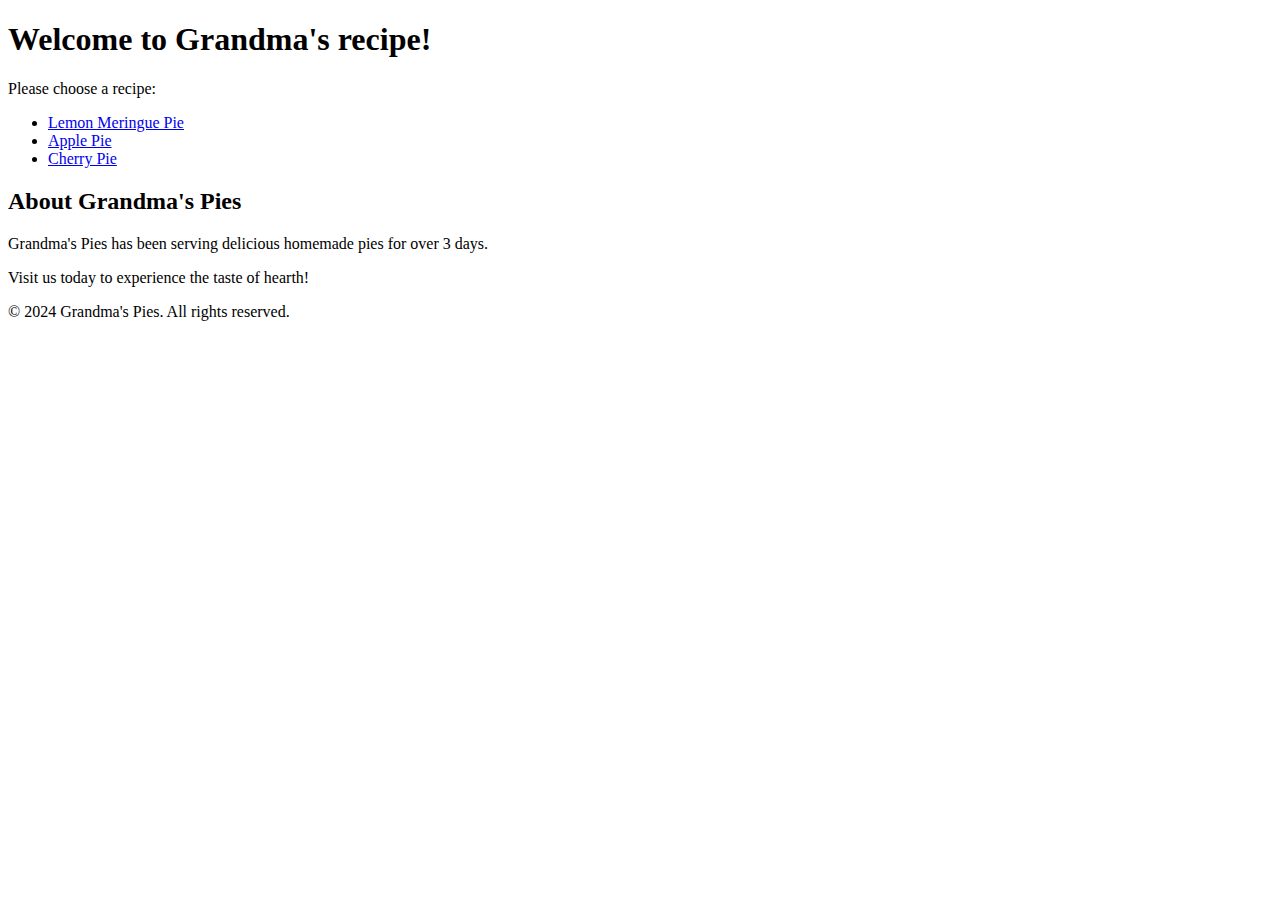
==== index.html @ b1956a8e "Add files via upload" ====
<!DOCTYPE html>
<html>
<head>
    <title>PieRecipe</title>
</head>
<body>

    <h1>Welcome to Grandma's recipe!</h1>
    <p>Please choose a recipe:</p>
    <ul>
        <li><a href="pie.html">Lemon Meringue Pie</a></li>
        <li><a href="https://www.example.com">Apple Pie</a></li>
        <li><a href="https://www.example.com">Cherry Pie</a></li>
    </ul>
    <div>
        <h2>About Grandma's Pies</h2>
        <p>Grandma's Pies has been serving delicious homemade pies for over 3 days.</p>
        <p>Visit us today to experience the taste of hearth!</p>
    </div>
    <footer>
        <p>&copy; 2024 Grandma's Pies. All rights reserved.</p>
    </footer>
</body>
</html>
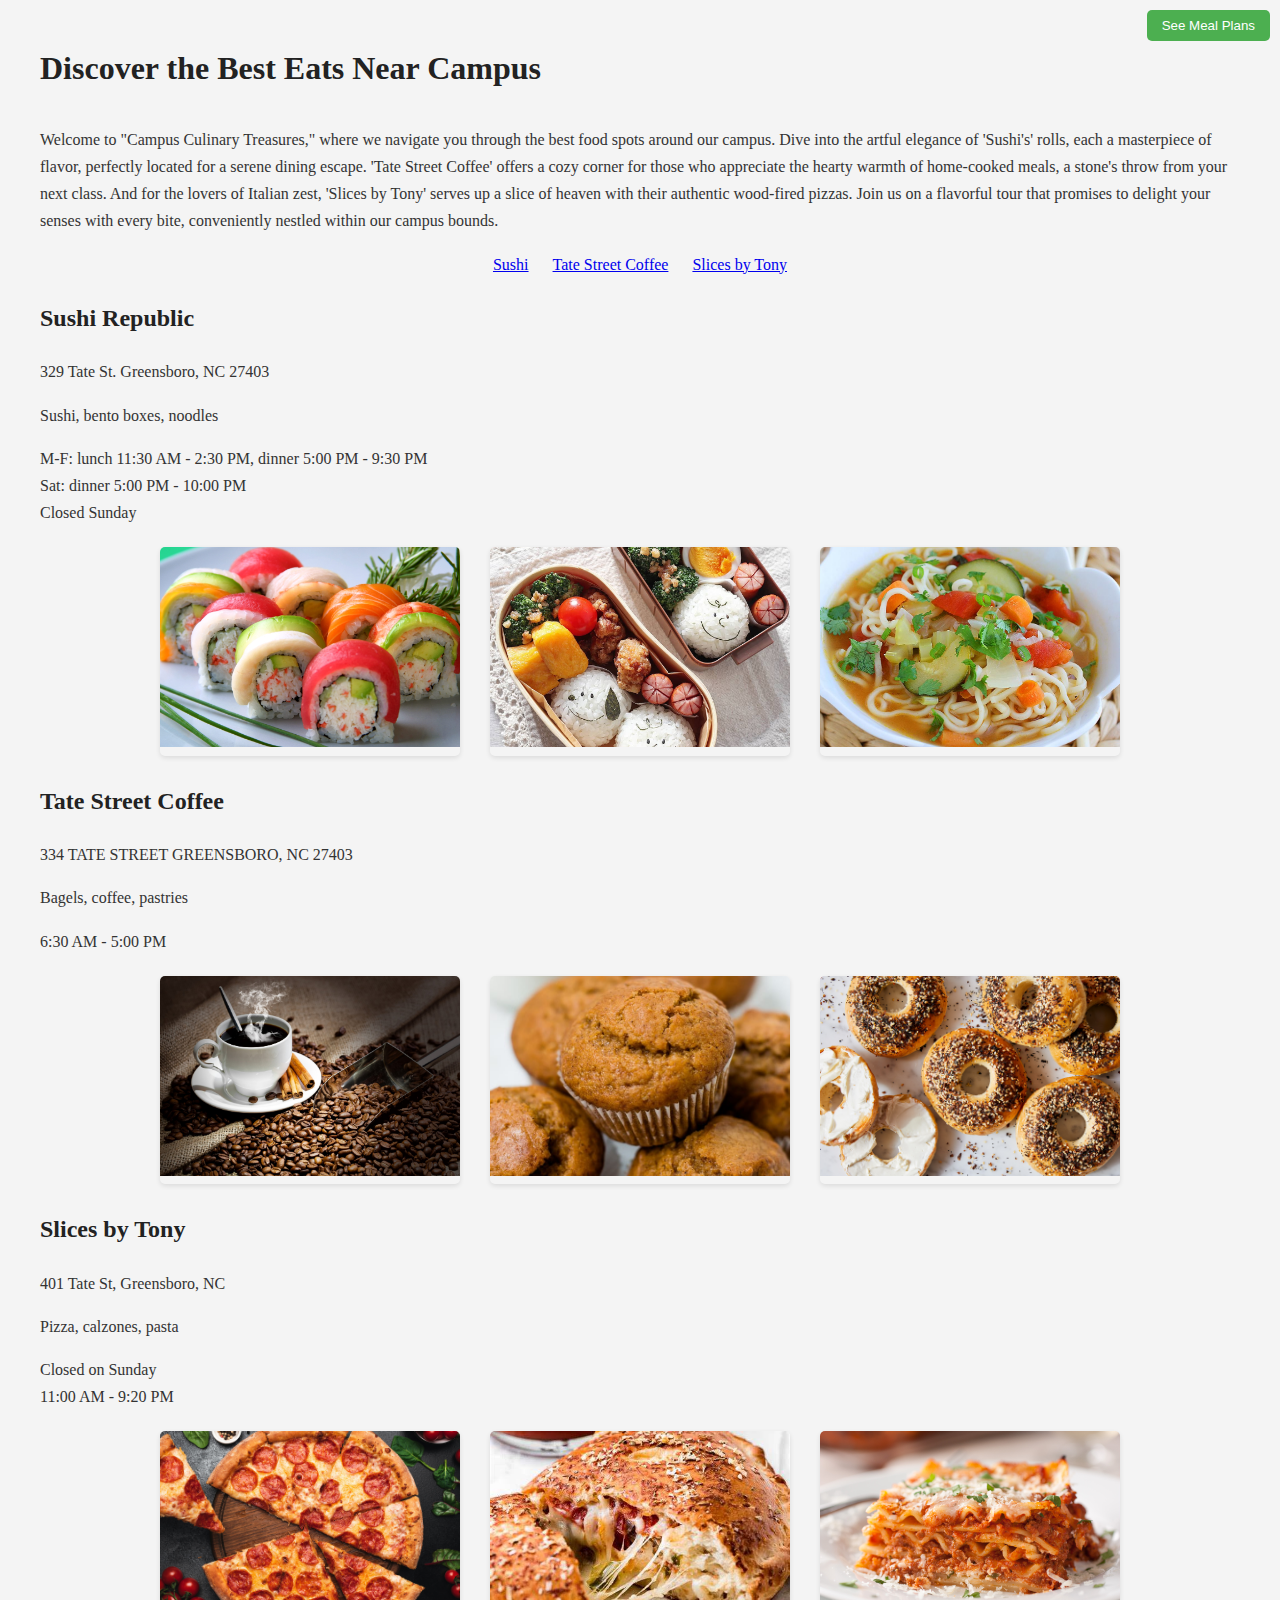
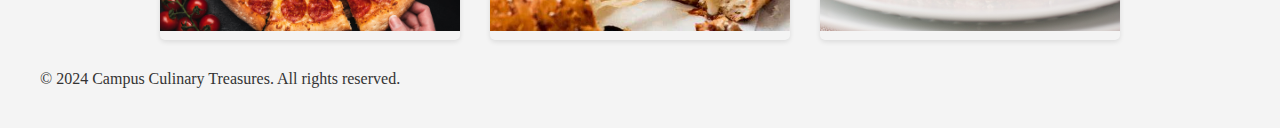
==== commit 0af5cb0e: "Add files via upload" ====
--- a/index.html
+++ b/index.html
@@ -1,24 +1,124 @@
 <!DOCTYPE html>
-<html>
+<html lang="en">
 <head>
-    <title>PieRecipe</title>
+  <meta charset="UTF-8">
+  <meta name="viewport" content="width=device-width, initial-scale=1.0">
+  <title>Campus Culinary Treasures</title>
+  <link rel="stylesheet" href="styles.css">
 </head>
 <body>
+  <header>
+  <h1>Discover the Best Eats Near Campus</h1>
+  <button id="mealPlanButton">See Meal Plans</button> 
+</header>
+  <main>
+    <section id="introduction">
+      <p>Welcome to "Campus Culinary Treasures," where we navigate you through the best food spots around our campus. Dive into the artful elegance of 'Sushi's' rolls, each a masterpiece of flavor, perfectly located for a serene dining escape. 'Tate Street Coffee' offers a cozy corner for those who appreciate the hearty warmth of home-cooked meals, a stone's throw from your next class. And for the lovers of Italian zest, 'Slices by Tony' serves up a slice of heaven with their authentic wood-fired pizzas. Join us on a flavorful tour that promises to delight your senses with every bite, conveniently nestled within our campus bounds.</p>
 
-    <h1>Welcome to Grandma's recipe!</h1>
-    <p>Please choose a recipe:</p>
-    <ul>
-        <li><a href="pie.html">Lemon Meringue Pie</a></li>
-        <li><a href="https://www.example.com">Apple Pie</a></li>
-        <li><a href="https://www.example.com">Cherry Pie</a></li>
-    </ul>
-    <div>
-        <h2>About Grandma's Pies</h2>
-        <p>Grandma's Pies has been serving delicious homemade pies for over 3 days.</p>
-        <p>Visit us today to experience the taste of hearth!</p>
-    </div>
-    <footer>
-        <p>&copy; 2024 Grandma's Pies. All rights reserved.</p>
-    </footer>
-</body>
+      <ul class="restaurants">
+        <li><a href="#sushi">Sushi</a></li>
+        <li><a href="#tate-street-coffee">Tate Street Coffee</a></li>
+        <li><a href="#slices-by-tony">Slices by Tony</a></li>
+      </ul>
+    </section>
+
+    <article id="sushi">
+      <h2>Sushi Republic</h2>
+      <p>329 Tate St. Greensboro, NC 27403</p>
+      <p>Sushi, bento boxes, noodles</p>
+      <p>M-F: lunch 11:30 AM - 2:30 PM, dinner 5:00 PM - 9:30 PM <br>
+        Sat: dinner 5:00 PM - 10:00 PM <br>
+        Closed Sunday</p>
+      <div class="dish-gallery">
+        <div class="dish">
+          <img src="suthy.jpg" alt="Sushi Combo" onclick="handleDishClick(this)">
+          <div class="dish-description">
+            <p>Can never go wrong with the great umami taste available. - $22</p>
+            <p>Source: <a href="https://shogautah.com/">(shogautah.com)</a></p>
+          </div>
+        </div>
+        <div class="dish">
+          <img src="benbox.jpg" alt="Salmon Bento Box" onclick="handleDishClick(this)">
+          <div class="dish-description">
+            <p>Need something more filling? Have this healthy and tasty box! - $12</p>
+            <p>Source: @_y_512_c_cooking (Instagram)</p>
+          </div>
+        </div>
+        <div class="dish">
+          <img src="nodol.jpg" alt="Vegetable Ramen" onclick="handleDishClick(this)">
+          <div class="dish-description">
+            <p>This will be the perfect thing to warm you up with the tasty broth! - $7.50</p>
+            <p>Source: <a href="https://www.thecomfortofcooking.com/">thecomfortofcooking.com</a></p>
+          </div>
+        </div>
+      </div>
+    </article>
+
+<article id="tate-street-coffee"> 
+      <h2>Tate Street Coffee</h2>
+      <p>334 TATE STREET GREENSBORO, NC 27403</p>
+      <p>Bagels, coffee, pastries</p>
+      <p>6:30 AM - 5:00 PM</p>
+      <div class="dish-gallery">
+        <div class="dish">
+          <img src="cothy.jpg" alt="Hot Coffee GO" onclick="handleDishClick(this)">
+          <div class="dish-description">
+            <p>This is always a good option for a cold winter morning to get my day started. - $2.75</p>
+            <p>Source: <a href="https://abstract.desktopnexus.com/wallpaper/1221134/">abstract.desktopnexus.com</a></p>
+          </div>
+        </div>
+        <div class="dish">
+          <img src="punkin.jpg" alt="Pumpkin Muffin" onclick="handleDishClick(this)">
+          <div class="dish-description">
+            <p>This is a great treat if you want to get into the autumn festivities! - $3.50</p>
+            <p>Source: <a href="https://prettysimplesweet.com/pumpkin-muffins/">prettysimplesweet.com</a></p>
+          </div>
+        </div>
+        <div class="dish">
+          <img src="bagl.jpg" alt="Everything Bagel" onclick="handleDishClick(this)">
+          <div class="dish-description">
+            <p>When you are drinking your coffee, nothing pairs better than a nice bagel for breakfast! - $2.25</p>
+            <p>Source: <a href="https://www.kingarthurbaking.com/recipes/chewy-everything-bagels-recipe">kingarthurbaking.com</a></p>
+          </div>
+        </div>
+      </div>
+    </article>
+<article id="slices-by-tony">
+      <h2>Slices by Tony</h2>
+      <p>401 Tate St, Greensboro, NC</p>
+      <p>Pizza, calzones, pasta</p>
+      <p>Closed on Sunday <br>
+      11:00 AM - 9:20 PM</p>
+      <div class="dish-gallery">
+        <div class="dish">
+          <img src="pitha.jpg" alt="Pepperoni Pizza" onclick="handleDishClick(this)">
+          <div class="dish-description">
+            <p>Nothing wrong with a classic food after a hard day's work. - $14.50</p>
+            <p>Source: <a href="https://www.website.com">your-pizza-source.com</a></p> 
+          </div>
+        </div>
+        <div class="dish">
+          <img src="calthon.jpg" alt="Steak Calzone" onclick="handleDishClick(this)">
+          <div class="dish-description">
+            <p>Hearty and satisfying, this calzone is filled with juicy steak, melty cheese, and your favorite toppings. - $15</p>
+            <p>Source: <a href="https://www.tasteofhome.com/recipes/cheesy-steak-calzones/">tasteofhome.com</a></p>
+          </div> 
+        </div>
+        <div class="dish">
+          <img src="lazana.jpg" alt="Lasagna" onclick="handleDishClick(this)">
+          <div class="dish-description">
+            <p>Classic Italian comfort food layered with pasta, ricotta cheese, meat sauce, and mozzarella cheese. - $17</p>
+            <p>Source: <a href="https://www.bbcgoodfood.com/recipes/classic-lasagne-13275">bbcgoodfood.com</a></p>
+          </div> 
+        </div>
+      </div>
+    </article>
+
+
+</main>
+ <footer>
+   <p>© 2024 Campus Culinary Treasures. All rights reserved.</p>
+ </footer>
+ <script src="script.js"></script>
+ </body>
 </html>--- a/styles.css
+++ b/styles.css
@@ -0,0 +1,97 @@
+body {
+  font-family: 'Open Sans', sans-seri; /* More readable font */
+  line-height: 1.7; /* Increased line height for readability */
+  color: #333; 
+  background: #f4f4f4; 
+  padding: 20px;
+  max-width: 1200px;
+  margin: 0 auto;
+}
+
+h1, h2 {
+  color: #222; /* Slightly darker heading color */
+}
+
+header {
+  margin-bottom: 30px; /* Space between header and content */
+}
+
+/* Restaurant Section Styling */
+.restaurants { 
+  list-style: none; /* Remove default bullet points */
+  margin: 0;
+  padding: 0;
+  text-align: center; /* Center the restaurant names */
+}
+
+.restaurants li {
+  display: inline-block;
+  margin: 0 10px;  /* Add spacing between restaurant names */
+}
+
+/* Dish Gallery Styling */
+.dish-gallery {
+  display: flex;
+  flex-wrap: wrap;
+  justify-content: center;
+  gap: 20px; 
+  margin-bottom: 20px;
+}
+#mealPlanButton {
+  position: absolute;
+  top: 10px;
+  right: 10px;
+  padding: 8px 15px;
+  background-color: #4CAF50; /* Example color - change as needed */
+  color: white;
+  border: none;
+  border-radius: 5px; 
+  cursor: pointer; 
+}
+.dish {
+  flex: 0 1 300px; /* Flexible sizing, minimum width of 300px */
+  margin: 5px;
+  box-shadow: 0 2px 5px rgba(0, 0, 0, 0.1); /* Soft shadow effect */
+  border-radius: 5px;   /* Slightly rounded edges */ 
+  transition: transform 0.5s ease; /*  Smooth transition */
+}
+
+.dish img {
+  width: 100%; 
+  height: 200px; /* Set a consistent image height */
+  object-fit: cover; /* Maintain aspect ratio */
+  border-top-left-radius: 5px;
+  border-top-right-radius: 5px;
+}
+
+.dish-description {
+  padding: 10px; 
+}
+
+/* Hover Effects */
+.dish:hover {
+  transform: scale(1.02); /* Subtle zoom effect on hover*/
+}
+
+/* Selected Dish Styles */
+.selected-dish {
+  transform: scale(1.2); /* Larger zoom effect for selected dish */
+  z-index: 10; 
+}
+
+.dish-description {
+    padding: 10px;
+    display: none; /* Hidden by default */
+}
+
+.dish:hover .dish-description {
+    display: block; /* Show on hover of the parent .dish */
+    position: absolute; /* Allow positioning relative to dish container */
+    bottom: 0;          /* Adjust as needed */
+    left: 0;           /* Adjust as needed */
+    background-color: white; 
+    padding: 15px; 
+    border-radius: 5px; 
+    box-shadow: 0 2px 5px rgba(0, 0, 0, 0.2);   
+}
+
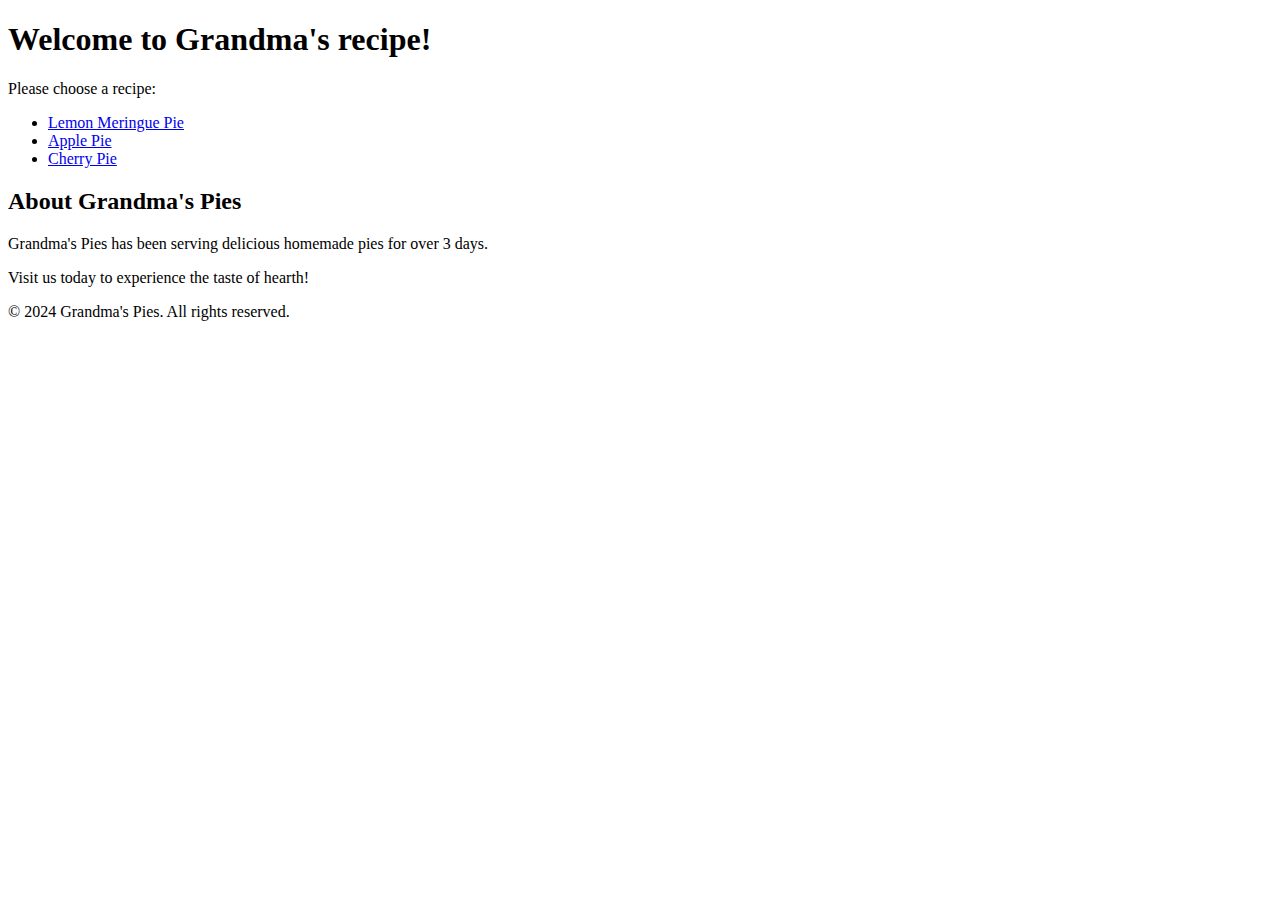
==== commit a14f6413: "assignment4" ====
--- a/index.html
+++ b/index.html
@@ -1,124 +1,24 @@
-<!DOCTYPE html>
-<html lang="en">
-<head>
-  <meta charset="UTF-8">
-  <meta name="viewport" content="width=device-width, initial-scale=1.0">
-  <title>Campus Culinary Treasures</title>
-  <link rel="stylesheet" href="styles.css">
-</head>
-<body>
-  <header>
-  <h1>Discover the Best Eats Near Campus</h1>
-  <button id="mealPlanButton">See Meal Plans</button> 
-</header>
-  <main>
-    <section id="introduction">
-      <p>Welcome to "Campus Culinary Treasures," where we navigate you through the best food spots around our campus. Dive into the artful elegance of 'Sushi's' rolls, each a masterpiece of flavor, perfectly located for a serene dining escape. 'Tate Street Coffee' offers a cozy corner for those who appreciate the hearty warmth of home-cooked meals, a stone's throw from your next class. And for the lovers of Italian zest, 'Slices by Tony' serves up a slice of heaven with their authentic wood-fired pizzas. Join us on a flavorful tour that promises to delight your senses with every bite, conveniently nestled within our campus bounds.</p>
-
-      <ul class="restaurants">
-        <li><a href="#sushi">Sushi</a></li>
-        <li><a href="#tate-street-coffee">Tate Street Coffee</a></li>
-        <li><a href="#slices-by-tony">Slices by Tony</a></li>
-      </ul>
-    </section>
-
-    <article id="sushi">
-      <h2>Sushi Republic</h2>
-      <p>329 Tate St. Greensboro, NC 27403</p>
-      <p>Sushi, bento boxes, noodles</p>
-      <p>M-F: lunch 11:30 AM - 2:30 PM, dinner 5:00 PM - 9:30 PM <br>
-        Sat: dinner 5:00 PM - 10:00 PM <br>
-        Closed Sunday</p>
-      <div class="dish-gallery">
-        <div class="dish">
-          <img src="suthy.jpg" alt="Sushi Combo" onclick="handleDishClick(this)">
-          <div class="dish-description">
-            <p>Can never go wrong with the great umami taste available. - $22</p>
-            <p>Source: <a href="https://shogautah.com/">(shogautah.com)</a></p>
-          </div>
-        </div>
-        <div class="dish">
-          <img src="benbox.jpg" alt="Salmon Bento Box" onclick="handleDishClick(this)">
-          <div class="dish-description">
-            <p>Need something more filling? Have this healthy and tasty box! - $12</p>
-            <p>Source: @_y_512_c_cooking (Instagram)</p>
-          </div>
-        </div>
-        <div class="dish">
-          <img src="nodol.jpg" alt="Vegetable Ramen" onclick="handleDishClick(this)">
-          <div class="dish-description">
-            <p>This will be the perfect thing to warm you up with the tasty broth! - $7.50</p>
-            <p>Source: <a href="https://www.thecomfortofcooking.com/">thecomfortofcooking.com</a></p>
-          </div>
-        </div>
-      </div>
-    </article>
-
-<article id="tate-street-coffee"> 
-      <h2>Tate Street Coffee</h2>
-      <p>334 TATE STREET GREENSBORO, NC 27403</p>
-      <p>Bagels, coffee, pastries</p>
-      <p>6:30 AM - 5:00 PM</p>
-      <div class="dish-gallery">
-        <div class="dish">
-          <img src="cothy.jpg" alt="Hot Coffee GO" onclick="handleDishClick(this)">
-          <div class="dish-description">
-            <p>This is always a good option for a cold winter morning to get my day started. - $2.75</p>
-            <p>Source: <a href="https://abstract.desktopnexus.com/wallpaper/1221134/">abstract.desktopnexus.com</a></p>
-          </div>
-        </div>
-        <div class="dish">
-          <img src="punkin.jpg" alt="Pumpkin Muffin" onclick="handleDishClick(this)">
-          <div class="dish-description">
-            <p>This is a great treat if you want to get into the autumn festivities! - $3.50</p>
-            <p>Source: <a href="https://prettysimplesweet.com/pumpkin-muffins/">prettysimplesweet.com</a></p>
-          </div>
-        </div>
-        <div class="dish">
-          <img src="bagl.jpg" alt="Everything Bagel" onclick="handleDishClick(this)">
-          <div class="dish-description">
-            <p>When you are drinking your coffee, nothing pairs better than a nice bagel for breakfast! - $2.25</p>
-            <p>Source: <a href="https://www.kingarthurbaking.com/recipes/chewy-everything-bagels-recipe">kingarthurbaking.com</a></p>
-          </div>
-        </div>
-      </div>
-    </article>
-<article id="slices-by-tony">
-      <h2>Slices by Tony</h2>
-      <p>401 Tate St, Greensboro, NC</p>
-      <p>Pizza, calzones, pasta</p>
-      <p>Closed on Sunday <br>
-      11:00 AM - 9:20 PM</p>
-      <div class="dish-gallery">
-        <div class="dish">
-          <img src="pitha.jpg" alt="Pepperoni Pizza" onclick="handleDishClick(this)">
-          <div class="dish-description">
-            <p>Nothing wrong with a classic food after a hard day's work. - $14.50</p>
-            <p>Source: <a href="https://www.website.com">your-pizza-source.com</a></p> 
-          </div>
-        </div>
-        <div class="dish">
-          <img src="calthon.jpg" alt="Steak Calzone" onclick="handleDishClick(this)">
-          <div class="dish-description">
-            <p>Hearty and satisfying, this calzone is filled with juicy steak, melty cheese, and your favorite toppings. - $15</p>
-            <p>Source: <a href="https://www.tasteofhome.com/recipes/cheesy-steak-calzones/">tasteofhome.com</a></p>
-          </div> 
-        </div>
-        <div class="dish">
-          <img src="lazana.jpg" alt="Lasagna" onclick="handleDishClick(this)">
-          <div class="dish-description">
-            <p>Classic Italian comfort food layered with pasta, ricotta cheese, meat sauce, and mozzarella cheese. - $17</p>
-            <p>Source: <a href="https://www.bbcgoodfood.com/recipes/classic-lasagne-13275">bbcgoodfood.com</a></p>
-          </div> 
-        </div>
-      </div>
-    </article>
-
-
-</main>
- <footer>
-   <p>© 2024 Campus Culinary Treasures. All rights reserved.</p>
- </footer>
- <script src="script.js"></script>
- </body>
+<!DOCTYPE html>
+<html>
+<head>
+    <title>PieRecipe</title>
+</head>
+<body>
+
+    <h1>Welcome to Grandma's recipe!</h1>
+    <p>Please choose a recipe:</p>
+    <ul>
+        <li><a href="pie.html">Lemon Meringue Pie</a></li>
+        <li><a href="https://www.example.com">Apple Pie</a></li>
+        <li><a href="https://www.example.com">Cherry Pie</a></li>
+    </ul>
+    <div>
+        <h2>About Grandma's Pies</h2>
+        <p>Grandma's Pies has been serving delicious homemade pies for over 3 days.</p>
+        <p>Visit us today to experience the taste of hearth!</p>
+    </div>
+    <footer>
+        <p>&copy; 2024 Grandma's Pies. All rights reserved.</p>
+    </footer>
+</body>
 </html>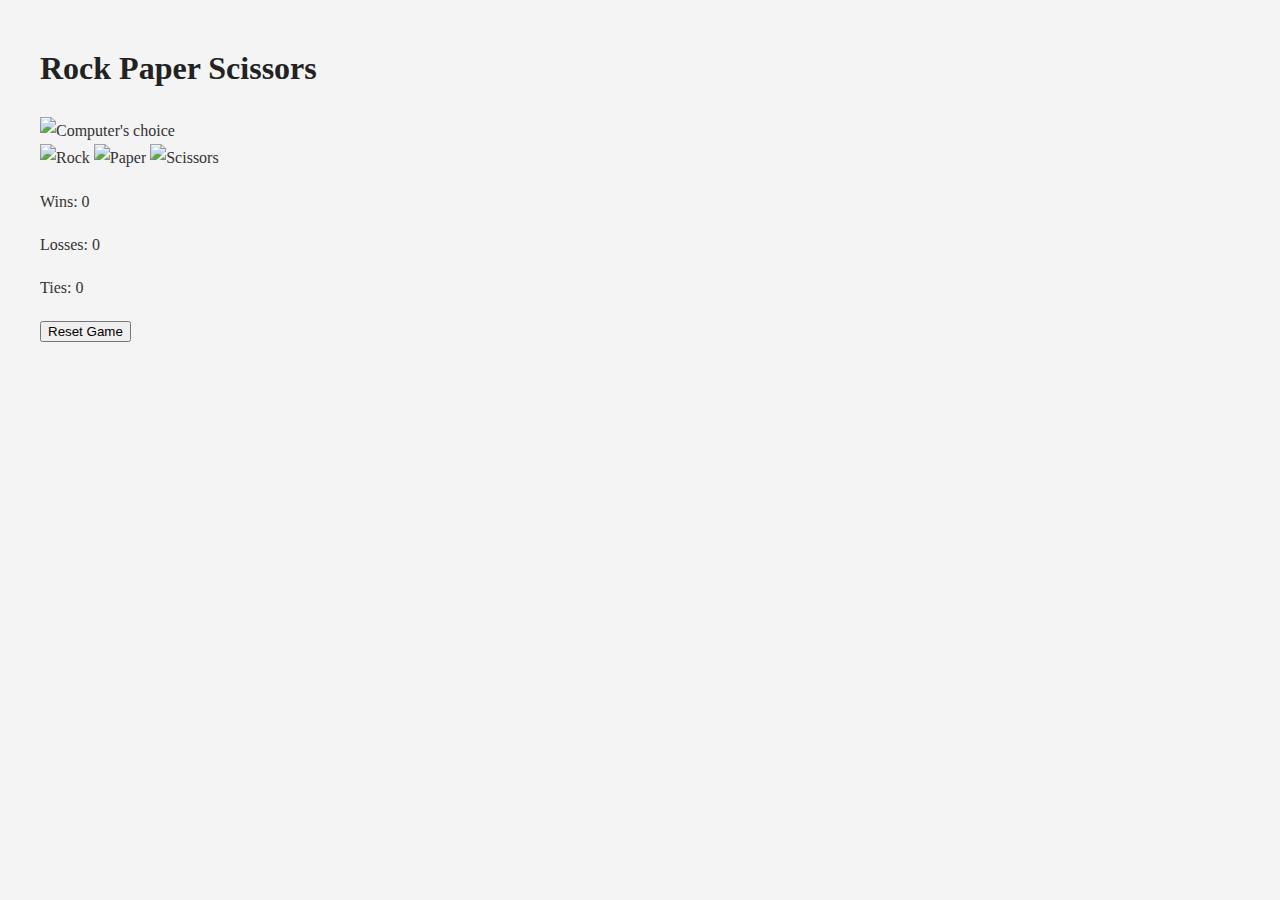
==== commit 564c30a8: "Add files via upload" ====
--- a/index.html
+++ b/index.html
@@ -1,24 +1,35 @@
-<!DOCTYPE html>
-<html>
-<head>
-    <title>PieRecipe</title>
-</head>
-<body>
-
-    <h1>Welcome to Grandma's recipe!</h1>
-    <p>Please choose a recipe:</p>
-    <ul>
-        <li><a href="pie.html">Lemon Meringue Pie</a></li>
-        <li><a href="https://www.example.com">Apple Pie</a></li>
-        <li><a href="https://www.example.com">Cherry Pie</a></li>
-    </ul>
-    <div>
-        <h2>About Grandma's Pies</h2>
-        <p>Grandma's Pies has been serving delicious homemade pies for over 3 days.</p>
-        <p>Visit us today to experience the taste of hearth!</p>
-    </div>
-    <footer>
-        <p>&copy; 2024 Grandma's Pies. All rights reserved.</p>
-    </footer>
-</body>
-</html>+<!DOCTYPE html>
+<html lang="en">
+<head>
+    <meta charset="UTF-8">
+    <meta name="viewport" content="width=device-width, initial-scale=1.0">
+    <title>Rock Paper Scissors Game</title>
+    <link rel="stylesheet" href="styles.css">
+</head>
+<body>
+    <main>
+        <h1>Rock Paper Scissors</h1>
+        <div id="computer-choice">
+            <img src="question-mark.PNG" alt="Computer's choice" id="computer-image" class="game-image">
+        </div>
+
+        <div id="player-choices">
+            <img src="rock.PNG" alt="Rock" id="rock" class="game-image" onclick="play('rock')">
+            <img src="paper.PNG" alt="Paper" id="paper" class="game-image" onclick="play('paper')">
+            <img src="scissors.PNG" alt="Scissors" id="scissors" class="game-image" onclick="play('scissors')">
+        </div>
+
+        <div id="result"></div>
+
+        <div id="scoreboard">
+            <p>Wins: <span id="win-count">0</span></p>
+            <p>Losses: <span id="loss-count">0</span></p>
+            <p>Ties: <span id="tie-count">0</span></p>
+        </div>
+
+        <button onclick="resetGame()">Reset Game</button>
+    </main>
+
+<script src="script.js"></script>
+</body>
+</html>
--- a/styles.css
+++ b/styles.css
@@ -0,0 +1,97 @@
+body {
+  font-family: 'Open Sans', sans-seri; /* More readable font */
+  line-height: 1.7; /* Increased line height for readability */
+  color: #333; 
+  background: #f4f4f4; 
+  padding: 20px;
+  max-width: 1200px;
+  margin: 0 auto;
+}
+
+h1, h2 {
+  color: #222; /* Slightly darker heading color */
+}
+
+header {
+  margin-bottom: 30px; /* Space between header and content */
+}
+
+/* Restaurant Section Styling */
+.restaurants { 
+  list-style: none; /* Remove default bullet points */
+  margin: 0;
+  padding: 0;
+  text-align: center; /* Center the restaurant names */
+}
+
+.restaurants li {
+  display: inline-block;
+  margin: 0 10px;  /* Add spacing between restaurant names */
+}
+
+/* Dish Gallery Styling */
+.dish-gallery {
+  display: flex;
+  flex-wrap: wrap;
+  justify-content: center;
+  gap: 20px; 
+  margin-bottom: 20px;
+}
+#mealPlanButton {
+  position: absolute;
+  top: 10px;
+  right: 10px;
+  padding: 8px 15px;
+  background-color: #4CAF50; /* Example color - change as needed */
+  color: white;
+  border: none;
+  border-radius: 5px; 
+  cursor: pointer; 
+}
+.dish {
+  flex: 0 1 300px; /* Flexible sizing, minimum width of 300px */
+  margin: 5px;
+  box-shadow: 0 2px 5px rgba(0, 0, 0, 0.1); /* Soft shadow effect */
+  border-radius: 5px;   /* Slightly rounded edges */ 
+  transition: transform 0.5s ease; /*  Smooth transition */
+}
+
+.dish img {
+  width: 100%; 
+  height: 200px; /* Set a consistent image height */
+  object-fit: cover; /* Maintain aspect ratio */
+  border-top-left-radius: 5px;
+  border-top-right-radius: 5px;
+}
+
+.dish-description {
+  padding: 10px; 
+}
+
+/* Hover Effects */
+.dish:hover {
+  transform: scale(1.02); /* Subtle zoom effect on hover*/
+}
+
+/* Selected Dish Styles */
+.selected-dish {
+  transform: scale(1.2); /* Larger zoom effect for selected dish */
+  z-index: 10; 
+}
+
+.dish-description {
+    padding: 10px;
+    display: none; /* Hidden by default */
+}
+
+.dish:hover .dish-description {
+    display: block; /* Show on hover of the parent .dish */
+    position: absolute; /* Allow positioning relative to dish container */
+    bottom: 0;          /* Adjust as needed */
+    left: 0;           /* Adjust as needed */
+    background-color: white; 
+    padding: 15px; 
+    border-radius: 5px; 
+    box-shadow: 0 2px 5px rgba(0, 0, 0, 0.2);   
+}
+
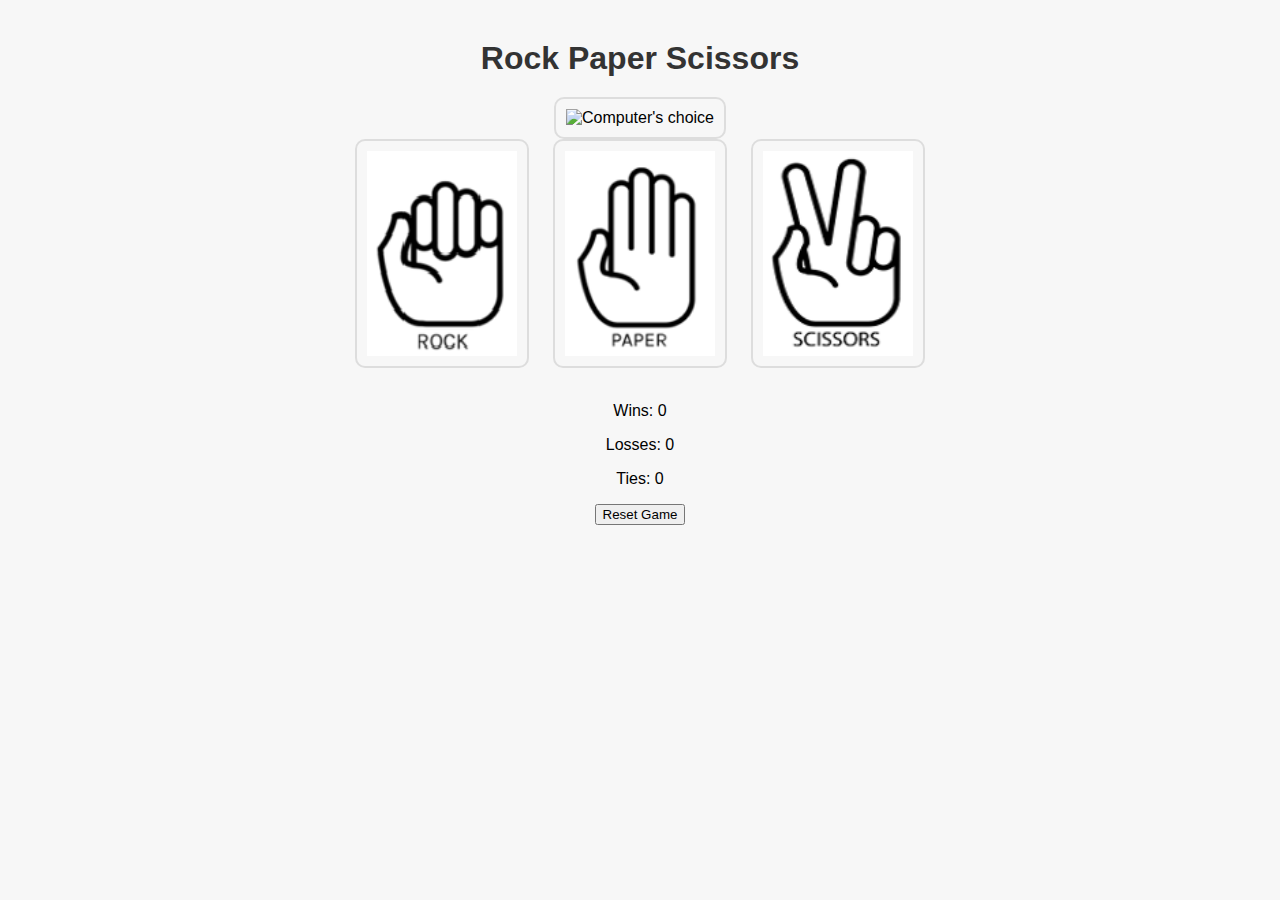
==== commit 058c6dd8: "Update index.html" ====
--- a/index.html
+++ b/index.html
@@ -4,7 +4,7 @@
     <meta charset="UTF-8">
     <meta name="viewport" content="width=device-width, initial-scale=1.0">
     <title>Rock Paper Scissors Game</title>
-    <link rel="stylesheet" href="styles.css">
+    <link rel="stylesheet" href="csc300X-hw4/styles.css">
 </head>
 <body>
     <main>
@@ -14,9 +14,9 @@
         </div>
 
         <div id="player-choices">
-            <img src="rock.PNG" alt="Rock" id="rock" class="game-image" onclick="play('rock')">
-            <img src="paper.PNG" alt="Paper" id="paper" class="game-image" onclick="play('paper')">
-            <img src="scissors.PNG" alt="Scissors" id="scissors" class="game-image" onclick="play('scissors')">
+            <img src="csc300X-hw4/rock.PNG" alt="Rock" id="rock" class="game-image" onclick="play('rock')">
+            <img src="csc300X-hw4/paper.PNG" alt="Paper" id="paper" class="game-image" onclick="play('paper')">
+            <img src="csc300X-hw4/scissors.PNG" alt="Scissors" id="scissors" class="game-image" onclick="play('scissors')">
         </div>
 
         <div id="result"></div>
@@ -30,6 +30,6 @@
         <button onclick="resetGame()">Reset Game</button>
     </main>
 
-<script src="script.js"></script>
+<script src="csc300X-hw4/script.js"></script>
 </body>
 </html>
--- a/csc300X-hw4/styles.css
+++ b/csc300X-hw4/styles.css
@@ -0,0 +1,50 @@
+body {
+    font-family: 'Arial', sans-serif;
+    text-align: center;
+    background-color: #f7f7f7;
+    margin: 0;
+    padding: 20px;
+}
+
+h1 {
+    color: #333;
+    margin: 20px 0;
+}
+
+#game-images {
+    margin: 20px;
+    display: flex;
+    justify-content: center;
+    align-items: center;
+}
+
+.game-image {
+    width: 150px; /* Adjust the size of your images */
+    margin: 0 10px;
+    border: 2px solid #ddd; /* A light border for each image */
+    border-radius: 10px; /* Rounded corners for styling */
+    padding: 10px;
+    transition: transform 0.2s; /* Smooth transformation upon hover */
+}
+
+.game-image:hover {
+    transform: scale(1.1); /* Scales the image to 110% when you hover over it */
+    border-color: #333; /* Changes border color on hover */
+}
+
+#result {
+    margin-top: 30px;
+    font-size: 20px;
+    color: #555;
+}
+
+/* Adding a bit of responsiveness */
+@media (max-width: 600px) {
+    #game-images {
+        flex-direction: column;
+    }
+
+    .game-image {
+        margin: 10px 0; /* Stack images vertically on smaller screens */
+    }
+}
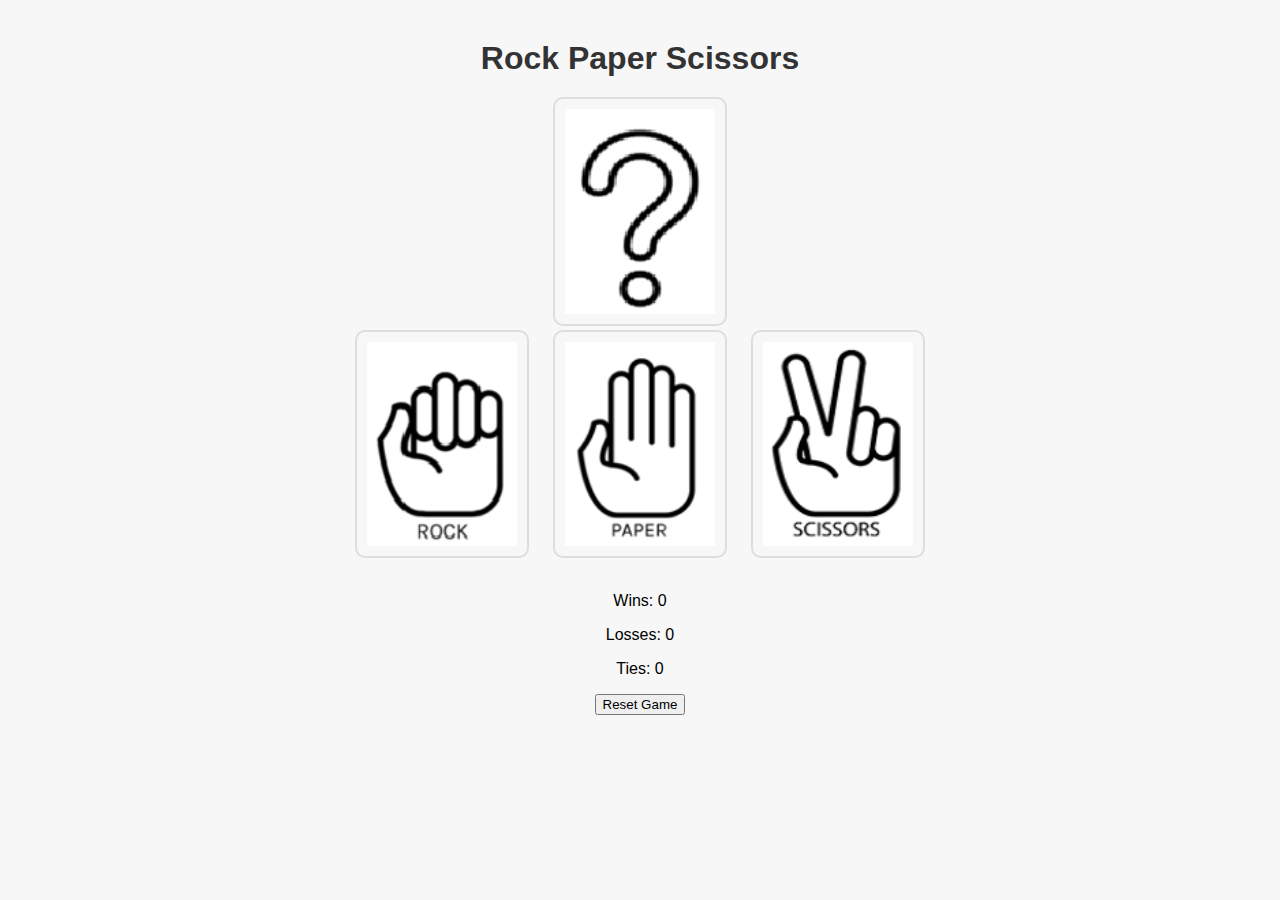
==== commit f83df2f5: "Update index.html" ====
--- a/index.html
+++ b/index.html
@@ -10,7 +10,7 @@
     <main>
         <h1>Rock Paper Scissors</h1>
         <div id="computer-choice">
-            <img src="question-mark.PNG" alt="Computer's choice" id="computer-image" class="game-image">
+            <img src="csc300X-hw4/question-mark.PNG" alt="Computer's choice" id="computer-image" class="game-image">
         </div>
 
         <div id="player-choices">
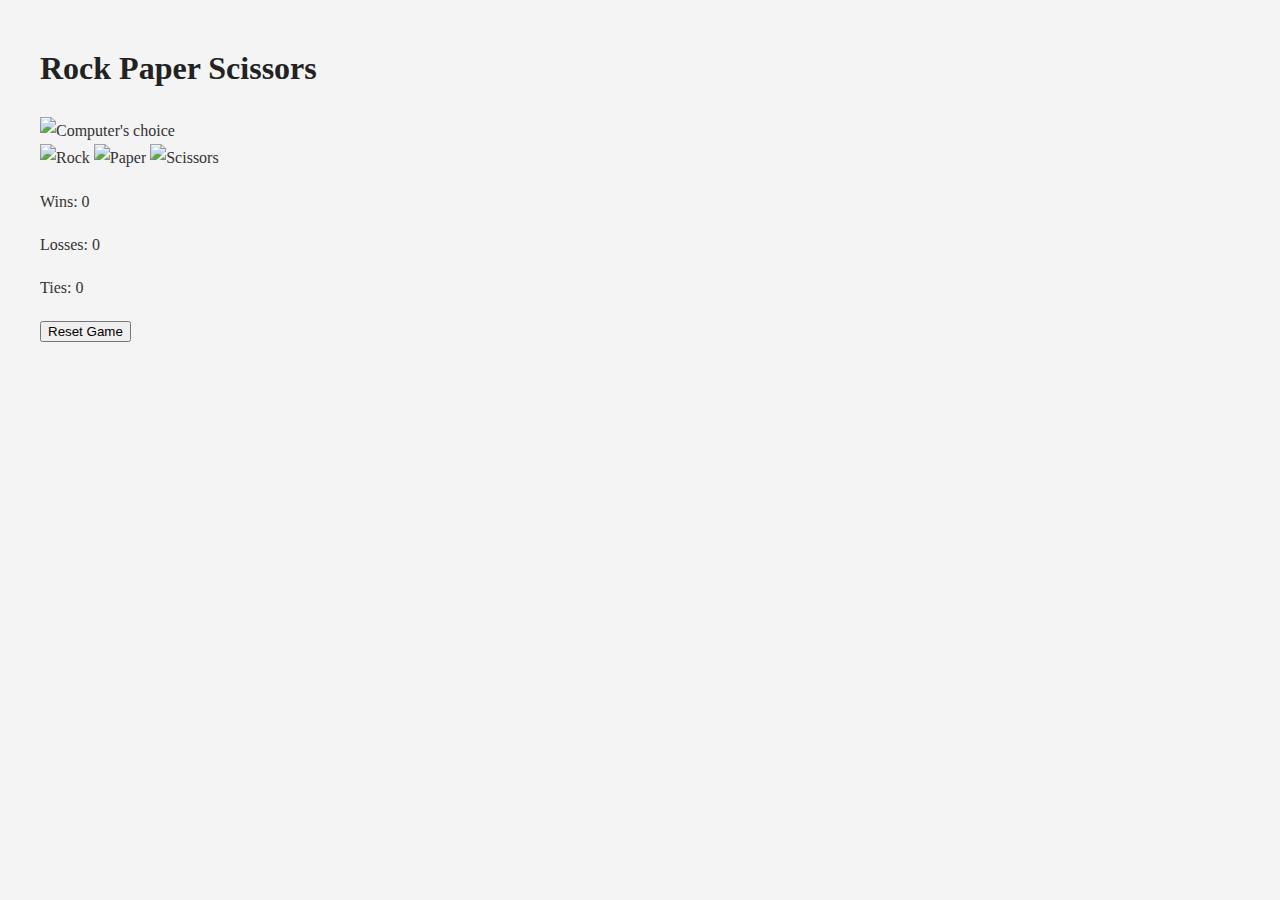
==== commit c222ff93: "Update index.html" ====
--- a/index.html
+++ b/index.html
@@ -4,19 +4,19 @@
     <meta charset="UTF-8">
     <meta name="viewport" content="width=device-width, initial-scale=1.0">
     <title>Rock Paper Scissors Game</title>
-    <link rel="stylesheet" href="csc300X-hw4/styles.css">
+    <link rel="stylesheet" href="styles.css">
 </head>
 <body>
     <main>
         <h1>Rock Paper Scissors</h1>
         <div id="computer-choice">
-            <img src="csc300X-hw4/question-mark.PNG" alt="Computer's choice" id="computer-image" class="game-image">
+            <img src="question-mark.PNG" alt="Computer's choice" id="computer-image" class="game-image">
         </div>
 
         <div id="player-choices">
-            <img src="csc300X-hw4/rock.PNG" alt="Rock" id="rock" class="game-image" onclick="play('rock')">
-            <img src="csc300X-hw4/paper.PNG" alt="Paper" id="paper" class="game-image" onclick="play('paper')">
-            <img src="csc300X-hw4/scissors.PNG" alt="Scissors" id="scissors" class="game-image" onclick="play('scissors')">
+            <img src="rock.PNG" alt="Rock" id="rock" class="game-image" onclick="play('rock')">
+            <img src="paper.PNG" alt="Paper" id="paper" class="game-image" onclick="play('paper')">
+            <img src="scissors.PNG" alt="Scissors" id="scissors" class="game-image" onclick="play('scissors')">
         </div>
 
         <div id="result"></div>
@@ -30,6 +30,6 @@
         <button onclick="resetGame()">Reset Game</button>
     </main>
 
-<script src="csc300X-hw4/script.js"></script>
+<script src="script.js"></script>
 </body>
 </html>
--- a/styles.css
+++ b/styles.css
@@ -0,0 +1,97 @@
+body {
+  font-family: 'Open Sans', sans-seri; /* More readable font */
+  line-height: 1.7; /* Increased line height for readability */
+  color: #333; 
+  background: #f4f4f4; 
+  padding: 20px;
+  max-width: 1200px;
+  margin: 0 auto;
+}
+
+h1, h2 {
+  color: #222; /* Slightly darker heading color */
+}
+
+header {
+  margin-bottom: 30px; /* Space between header and content */
+}
+
+/* Restaurant Section Styling */
+.restaurants { 
+  list-style: none; /* Remove default bullet points */
+  margin: 0;
+  padding: 0;
+  text-align: center; /* Center the restaurant names */
+}
+
+.restaurants li {
+  display: inline-block;
+  margin: 0 10px;  /* Add spacing between restaurant names */
+}
+
+/* Dish Gallery Styling */
+.dish-gallery {
+  display: flex;
+  flex-wrap: wrap;
+  justify-content: center;
+  gap: 20px; 
+  margin-bottom: 20px;
+}
+#mealPlanButton {
+  position: absolute;
+  top: 10px;
+  right: 10px;
+  padding: 8px 15px;
+  background-color: #4CAF50; /* Example color - change as needed */
+  color: white;
+  border: none;
+  border-radius: 5px; 
+  cursor: pointer; 
+}
+.dish {
+  flex: 0 1 300px; /* Flexible sizing, minimum width of 300px */
+  margin: 5px;
+  box-shadow: 0 2px 5px rgba(0, 0, 0, 0.1); /* Soft shadow effect */
+  border-radius: 5px;   /* Slightly rounded edges */ 
+  transition: transform 0.5s ease; /*  Smooth transition */
+}
+
+.dish img {
+  width: 100%; 
+  height: 200px; /* Set a consistent image height */
+  object-fit: cover; /* Maintain aspect ratio */
+  border-top-left-radius: 5px;
+  border-top-right-radius: 5px;
+}
+
+.dish-description {
+  padding: 10px; 
+}
+
+/* Hover Effects */
+.dish:hover {
+  transform: scale(1.02); /* Subtle zoom effect on hover*/
+}
+
+/* Selected Dish Styles */
+.selected-dish {
+  transform: scale(1.2); /* Larger zoom effect for selected dish */
+  z-index: 10; 
+}
+
+.dish-description {
+    padding: 10px;
+    display: none; /* Hidden by default */
+}
+
+.dish:hover .dish-description {
+    display: block; /* Show on hover of the parent .dish */
+    position: absolute; /* Allow positioning relative to dish container */
+    bottom: 0;          /* Adjust as needed */
+    left: 0;           /* Adjust as needed */
+    background-color: white; 
+    padding: 15px; 
+    border-radius: 5px; 
+    box-shadow: 0 2px 5px rgba(0, 0, 0, 0.2);   
+}
+
